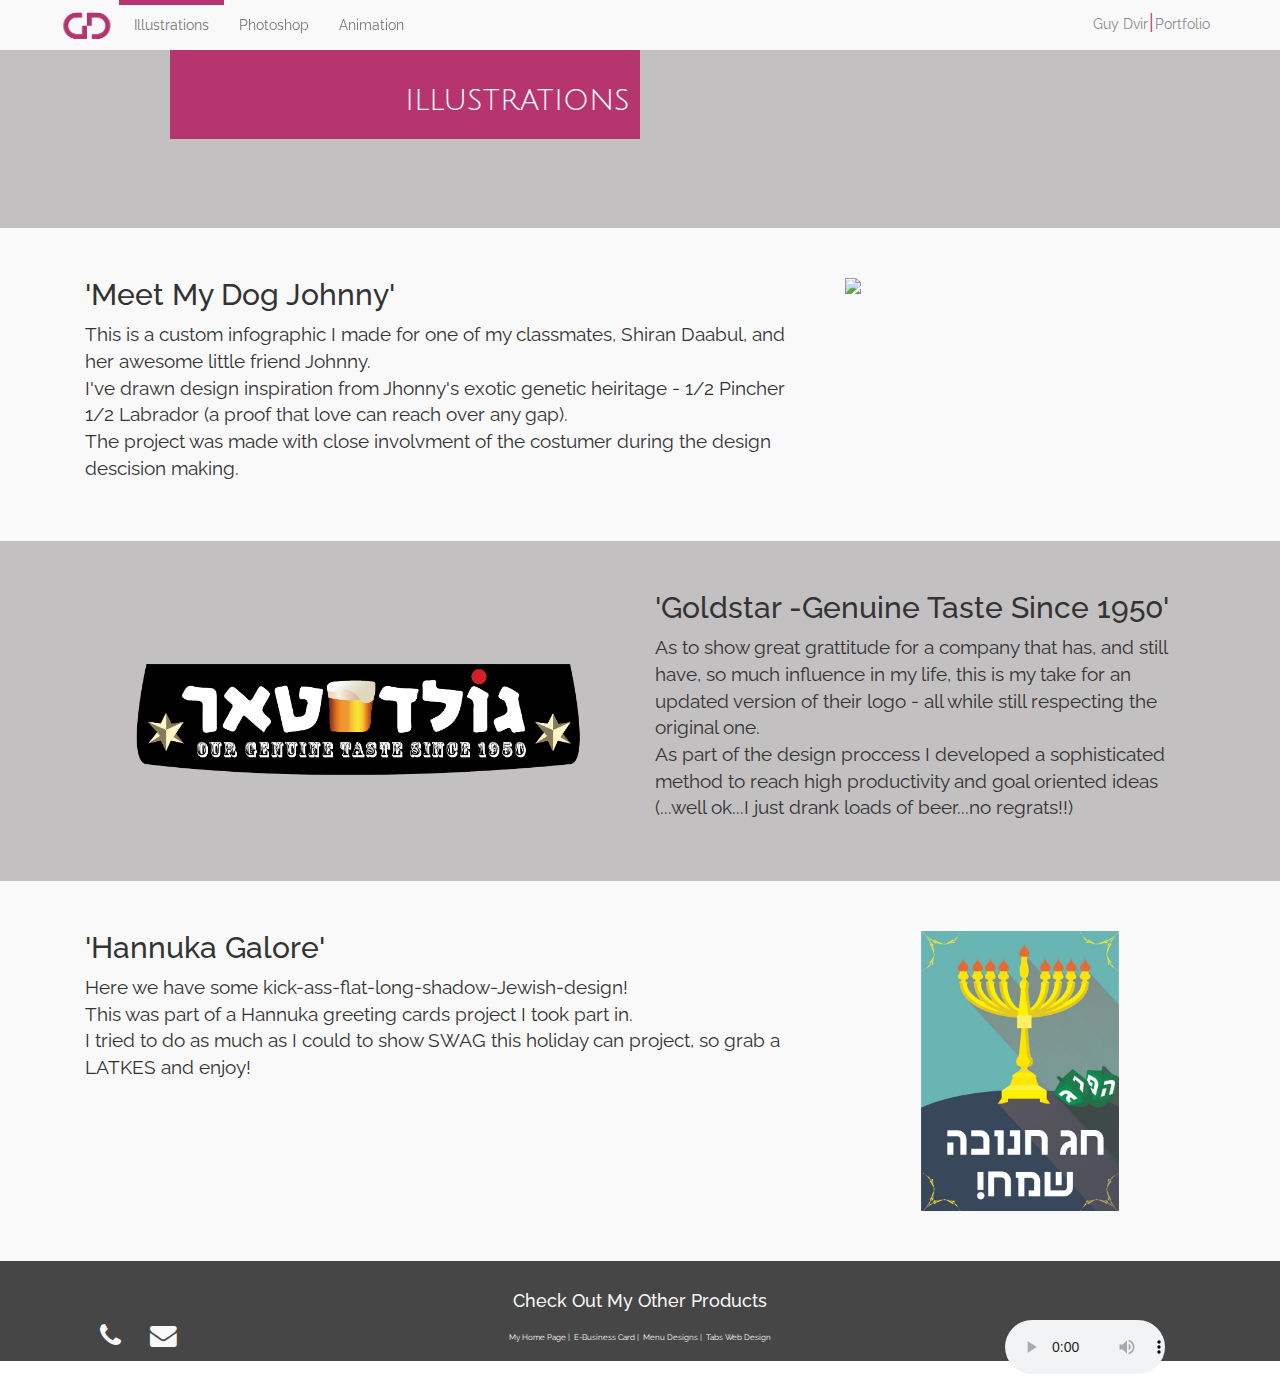
==== illustrations.htm @ f868f7e4 "Changed file name" ====
﻿<!doctype html>
<html lang="en">
<head>
    <meta charset="utf-8">
    <meta http-equiv="X-UA-Compatible" content="IE=edge">
    <meta name="viewport" content="width=device-width, initial-scale=1">
    <title>GD | Illustrations </title>
    <meta name="" content="" />
    <meta name="keywords" content="" />
    <meta name="Guy Dvir" content="" />

    <!-- CSS -->
    <!--Bootstrap 3 css file-->
    <link href="Bootstrap/css/bootstrap.css" rel="stylesheet" />
    <!--Bootstrap non-responsive css file (just add class "non-responsive" to the body tag)-->
    <link href="Bootstrap/css/bootstrap-non-responsive.css" rel="stylesheet" />
    <!--Bootstrap fixes for hebrew (add class='rtl' to the body tag)-->
    <link href="Bootstrap/css/bootstrap-rtl.css" rel="stylesheet" />
    <!--Bootstrap them - for changing the shape and colors of bootstrap objects like buttons-->
    <!--<link href="Bootstrap/css/bootstrap-theme.css" rel="stylesheet" />-->
    <!--The only file you should right your css-->
    <link href="Styles/myStyle.css" rel="stylesheet" />
    <link rel="stylesheet" href="//maxcdn.bootstrapcdn.com/font-awesome/4.3.0/css/font-awesome.min.css">
    <!--Effects-->
    <link rel="stylesheet" href="Effects/animate.css">
    <link rel="stylesheet" href="Effects/hover.css" media="all">

    <!-- Scripts -->
    <!--jQuery library-->
    <script src="jScripts/jquery-1.10.2.min.js"></script>
    <!--Bootstrap library-->
    <script src="Bootstrap/js/bootstrap.min.js"></script>

    <!--Font-->
    <link href='http://fonts.googleapis.com/css?family=Julius+Sans+One|Raleway:600,400' rel='stylesheet' type='text/css'>


</head>

<body>
    <div id="container" class="container-fluid">
        <div id="main_nav" class="row navbar-fixed-top">
            <nav class="navbar navbar-default container non-responsive">
                <div class="navbar-header">
                    <a id="logo" class="navbar-brand" href="Portfolio-Home.htm" title="GD - Home"></a>
                </div>

                <ul class="nav navbar-nav">
                    <li><a href="illustrations.htm" class="active_nav" title="Illustrations projects">Illustrations</a></li>
                    <li><a href="Photoshop.htm" class="hvr-bounce-to-bottom" title="Photoshop projects">Photoshop</a></li>
                    <li><a href="Animation.htm" class="hvr-bounce-to-bottom" title="Animation projects">Animation</a></li>
                </ul>
                <div id="port_info" class="pull-right">
                    <a href="Portfolio-Home.htm" title="Back to Homepage">Guy Dvir<span>|</span>Portfolio</a>
                </div>
            </nav>
        </div>
        <div id="inpage_content">
            <div id="header" class="non-responsive">
                <div class="row">
                    <div class="container non-responsive ">
                        <div id="header1" class="col-xs-6 text-right inpage_header">
                            <section>
                                <h1>illustrations</h1>
                            </section>
                        </div>
                        <div id="header2" class="col-xs-6 header_banneril"></div>
                    </div>
                </div>
                <div class="row">
                    <div class="container non-responsive">
                        <div id="header3" class="col-xs-6 header_banneril"></div>
                        <div id="header4" class="col-xs-6 text-left header_banneril"></div>
                    </div>
                </div>
            </div>
            <div id="main_content">
                <div class="row alt_color">
                    <div class="container non-responsive">
                        <div class="col-xs-8">
                            <section>
                                <h2>'Meet My Dog Johnny'</h2>
                                <p>
                                    This is a custom infographic I made for one of my classmates, Shiran Daabul, and her awesome little friend Johnny.<br />
                                    I've drawn design inspiration from Jhonny's exotic genetic heiritage - 1/2 Pincher 1/2 Labrador (a proof that love can reach over any gap).<br />
                                    The project was made with close involvment of the costumer during the design descision making.<br />
                                </p>
                            </section>
                        </div>
                        <div class="col-xs-4">
                            <a href="Images/Johnny_Final.jpg" target="_blank" title="Click for a larger picture">
                                <img src="Images/Johnny_Final.jpg">
                            </a>
                        </div>
                    </div>
                </div>
                <div class="row">
                    <div class="container non-responsive">
                        <div class="col-xs-6">
                            <a href="Images/myLogo_GuyDvir.png" target="_blank" title="Click for a larger picture">
                                <img src="Images/myLogo_GuyDvir.png" style=" margin-top: 60px;">
                            </a>
                        </div>
                        <div class="col-xs-6">
                            <section>
                                <h2>'Goldstar -Genuine Taste Since 1950'</h2>
                                <p>
                                    As to show great grattitude for a company that has, and still have, so much influence in my life, this is my take for an updated version of their logo - all while still respecting the original one.<br />
                                    As part of the design proccess I developed a sophisticated method to reach high productivity and goal oriented ideas<br />
                                    (...well ok...I just drank loads of beer...no regrats!!)
                                </p>
                            </section>
                        </div>
                    </div>
                </div>
                <div class="row alt_color">
                    <div class="container non-responsive">
                        <div class="col-xs-8">
                            <section>
                                <h2>'Hannuka Galore'</h2>
                                <p>
                                    Here we have some kick-ass-flat-long-shadow-Jewish-design!<br />
                                    This was part of a Hannuka greeting cards project I took part in.<br />
                                    I tried to do as much as I could to show SWAG this holiday can project, so grab a LATKES and enjoy!

                                </p>
                            </section>
                        </div>
                        <div class="col-xs-4">
                            <a href="Images/HannukaGreeting2_GuyDvir.jpg" target="_blank" title="Click for a larger picture">
                                <img src="Images/HannukaGreeting2_GuyDvir.jpg">
                            </a>
                        </div>
                    </div>
                </div>
            </div>
        </div>
        <footer class="row">
            <div class="container non-responsive">
                <div class="col-xs-4">
                    <a href="#" id="phone" class="fa fa-phone"></a>
                    <div id="phone_pop" class="pop">
                        <p>
                            Call me at:<br />+972 54 211 2996
                        </p>
                        <div id="p_arr"></div>
                    </div>
                    <a title="click to contact me now" href="contact.htm" id="mail" class="fa fa-envelope"></a>
                    <div id="mail_pop" class="pop">
                        <p>
                            Click to <br />contact me now!
                        </p>
                        <div id="m_arr"></div>
                    </div>
                </div>
                <div class="col-xs-4 text-center">
                    <div class="non-responsive">
                        <div class="row">
                            <section>
                                <h4>Check Out My Other Products</h4>
                            </section>
                        </div>
                        <div id="other_links" class="row">
                            <ul>
                                <li><a title="My Home Page" href="http://guy-dvir.pancakeapps.com/GuyDvir_A02/index.htm" target="_blank">My Home Page</a></li>
                                <li><a title="My E-Business Card" href="http://guy-dvir.pancakeapps.com/A03/index.htm" target="_blank">E-Business Card</a></li>
                                <li><a title="Menu Designs" href="http://guy-dvir.pancakeapps.com/A04/menu.htm" target="_blank">Menu Designs</a></li>
                                <li><a title="Tabs Web Design" href="http://guy-dvir.pancakeapps.com/tabs/engineer/engineer_about.htm" target="_blank">Tabs Web Design</a></li>
                            </ul>
                        </div>
                    </div>
                </div>
                <div class="col-xs-4">
                    <audio controls="controls">
                        <source src="Eatliz_Miserable.mp3" type="audio/mpeg" />
                        Your browser does not support this type of media
                    </audio>
                </div>
            </div>
        </footer>
    </div>
</body>

</html>
---- Styles/myStyle.css ----
﻿body * {
    font-family: 'Raleway', sans-serif;
    text-decoration: none;
}

/****************MAIN NAVIGATION BAR********************/


#main_nav {
    background-color: #f9f9f9;
    z-index: 10;
}

    #main_nav nav {
        background-color: #f9f9f9;
        margin-bottom: 0px;
        border: 0px;
        font-family: 'Open Sans';
    }

        #main_nav nav ul li a:not(.active_nav):hover {
            color: white;
        }

        #main_nav nav ul li a.active_nav {
            border-top: 5px solid #B6356F;
            padding-top: 10px;
            background-color: transparent;
        }

#logo {
    background-image: url(../Images/GD-01.png);
    background-repeat: no-repeat;
    background-size: 207px;
    background-position: -79px -80px;
    width: 64px;
}

#portfolio {
    display: block;
    margin-top: 15px;
    padding-left: 5px;
    font-size: 12pt;
    border-left: 2px solid #B6356F;
    color: #B6356F;
    font-family: 'Julius Sans One', sans-serif !important;
    font-weight: 600;
}

    #portfolio:hover {
        text-decoration: none;
    }

#port_info a {
    padding-top: 8px;
    display: block;
    color: #898989;
    transition: all 0.5s, linear;
    -webkit-transition: all 0.5s, linear;
    -o-transition: all 0.5s, linear;
    -moz-transition: all 0.5s, linear;
}

    #port_info a:hover {
        text-decoration: none;
        color: #B6356F;
    }

    #port_info a span {
        font-size: 15pt;
        color: #B6356F;
        display: inline-block;
        margin: 0 1px;
    }

/****************HOME PAGE DESIGN********************/

#banner {
    min-height: 500px;
    width: 100%;
    position: fixed;
    background-color: black;
    background-image: url(../Images/banner.jpg);
    background-position: center;
    background-repeat: no-repeat;
    background-size: cover;
}

#dwn_indecator {
    display: block;
    position: absolute;
    left: 48.5%;
    top: 200px;
    width: 30px;
    height: 30px;
    border-bottom: 10px solid rgb(194, 192, 192);
    border-left: 10px solid rgb(194, 192, 192);
    transform: rotateZ(315deg);
}

#hpage_content {
    top: 420px;
    margin: 0;
    position: relative;
}

    #hpage_content > div.row {
        background-color: #c2c0c0;
    }


#GuyDvir {
    position: absolute;
    margin: -141px 0px 0px 164px;
    padding: 0px;
    background-color: transparent;
    height: 140px;
    background-image: url(../Images/GD-01.png);
    background-repeat: no-repeat;
    background-size: 413px;
    background-position: 0px 5px;
    width: 405px;
}

    #GuyDvir p {
        color: #B6356F;
        font-family: "Julius Sans One",sans-serif;
        margin: 26px 0px 0px 212px;
        font-size: 24pt;
    }

div.tag_line {
    padding: 12px 10px;
    background-color: #B6356F;
}

    div.tag_line h1 {
        color: white;
        font-size: 24pt;
        font-family: 'Julius Sans One', sans-serif !important;
    }

div.row#overviewText:before {
    position: absolute;
    margin-top: -124px;
    height: 85px;
    width: 114px;
    background-image: url(../Images/GD-01.png);
    background-repeat: no-repeat;
    background-size: 413px;
    background-position: 0px -209px;
    transform: rotateX(180deg);
}

div.row#overviewText {
    padding: 120.5px 0px;
    line-height: 40px;
    background-color: #f9f9f9;
    text-align: center;
    font-size: 16pt;
}

#hpage_btns {
    padding: 0px 15px;
}

    #hpage_btns:before {
        position: absolute;
        bottom: 97px;
        right: -15px;
        height: 85px;
        width: 114px;
        background-image: url(../Images/GD-01.png);
        background-repeat: no-repeat;
        background-size: 413px;
        background-position: 0px -209px;
        transform: rotateY(180deg);
        z-index: 10;
    }

    #hpage_btns div {
        margin-bottom: 5px;
    }

        #hpage_btns div section h3 a {
            padding: 80px 70px 100px 70px;
            font-size: 16pt;
            color: black;
            transition: all 0.5s, linear;
            -webkit-transition: all 0.5s, linear;
            -o-transition: all 0.5s, linear;
            -moz-transition: all 0.5s, linear;
        }

            #hpage_btns div section h3 a:hover {
                text-decoration: none;
                border-color: #B6356F;
                color: white;
                background-color: #464646;
            }

/****************Footer********************/

footer.row {
    height: 100px;
    background-color: #464646;
    padding: 20px;
    color: #f9f9f9;
}

    footer.row a {
        text-decoration: none;
        padding: 10px;
        color: #f9f9f9;
        margin: 32px 0px 0px 5px;
        font-size: 20pt;
        transition: all 0.5s, linear;
        -webkit-transition: all 0.5s, linear;
        -o-transition: all 0.5s, linear;
        -moz-transition: all 0.5s, linear;
    }

        footer.row a:hover {
            background-color: #f9f9f9;
            color: #464646;
            text-decoration: none;
        }


#phone:hover ~ #phone_pop {
    opacity: 1;
}

#mail:hover ~ #mail_pop {
    opacity: 1;
}

#phone_pop, #mail_pop {
    opacity: 0;
    transition: all 0.5s, linear;
    -webkit-transition: all 0.5s, linear;
    -o-transition: all 0.5s, linear;
    -moz-transition: all 0.5s, linear;
}

.pop {
    display: block;
    margin-top: -120px;
    text-align: center;
    position: absolute;
    width: auto;
    height: auto;
    background-color: #F9F9F9;
    color: black;
    padding: 4px 4px;
    border-radius: 5px;
    box-shadow: 5px 5px 2px rgba(0,0,0,0.3);
}

#phone_pop #p_arr {
    display: block;
    margin-top: -4px;
    margin-left: 14px;
    position: absolute;
    width: 15px;
    height: 15px;
    transform: rotateZ(45deg);
    background-color: #F9F9F9;
    box-shadow: 5px 5px 2px rgba(0,0,0,0.3);
}

#mail_pop #m_arr {
    display: block;
    margin-top: -4px;
    margin-left: 66px;
    position: absolute;
    width: 15px;
    height: 15px;
    transform: rotateZ(45deg);
    background-color: #F9F9F9;
    box-shadow: 5px 5px 2px rgba(0,0,0,0.3);
}

#other_links ul {
    list-style: none;
    padding: 0px;
    margin: 4px 0px;
}

    #other_links ul li {
        display: inline-block;
    }

        #other_links ul li a {
            font-size: 6pt;
            padding: 0px;
            margin: 0PX;
        }

        #other_links ul li:not(:last-of-type) :after {
            content: " | ";
        }

audio {
    width: 160px;
    margin-left: 160px;
    margin-top: 39px;
}


/*******************************************************/
/*******************************************************/
/*******************************************************/
/**********************Inner pages**********************/
/*******************************************************/
/*******************************************************/
/*******************************************************/


#inpage_content {
    margin-top: 50px;
}

    #inpage_content div.row {
        background-color: #c2c0c0;
    }


div.inpage_header {
    padding: 12px 10px;
    background-color: #B6356F;
}

    div.inpage_header h1 {
        color: white;
        font-size: 24pt;
        font-family: 'Julius Sans One', sans-serif !important;
    }

div#main_content h2 {
    margin-top: 0px;
}

/****inner pages banners****/

.header_banneril {
    min-height: 89px;
    background-image: url(../Images/illustrations_Header.png);
    background-repeat: no-repeat;
    background-size: 1032px;
}

.header_bannerani {
    min-height: 89px;
    background-image: url(../Images/Animation_Header.png);
    background-repeat: no-repeat;
    background-size: 1032px;
}

.header_bannerpho {
    min-height: 89px;
    background-image: url(../Images/Photoshop_Header.png);
    background-repeat: no-repeat;
    background-size: 1032px;
}

#header2 {
    background-position: -555px 0px;
}

#header3 {
    background-position: -34px -99px;
}

#header4 {
    background-position: -560px -99px;
}

#textArea {
    max-width: 351px;
    height: 142px;
}

#submitRow {
    border: 0;
    margin: 0;
    margin-right:57px;
}

#submit_btn {
    background-color: #C2C0C0;
    border: none;
    transition: all 0.5s, linear;
    -o-transition: all 0.5s, linear;
    -webkit-transition: all 0.5s, linear;
    -moz-transition: all 0.5s, linear;
}

    #submit_btn:hover {
        background-color: #B6356F;
    }

#contact_infos p {
    font-size: 8pt;
}

#contact_infos h2 {
    font-size: 10pt;
    font-weight: bold;
}

#contact_infos section {
    padding-top: 12px;
    line-height: 20px;
    border-bottom: 1px groove;
}

#feedback{
    padding:2px;
    margin:0;
}

/*********/

#main_content > div {
    padding: 50px 0px;
    font-size: 14pt;
}

.alt_color {
    background-color: #f9f9f9 !important;
}

img {
    display: block;
    max-height: 280px;
    max-width: 500px;
    margin: 0 auto;
}
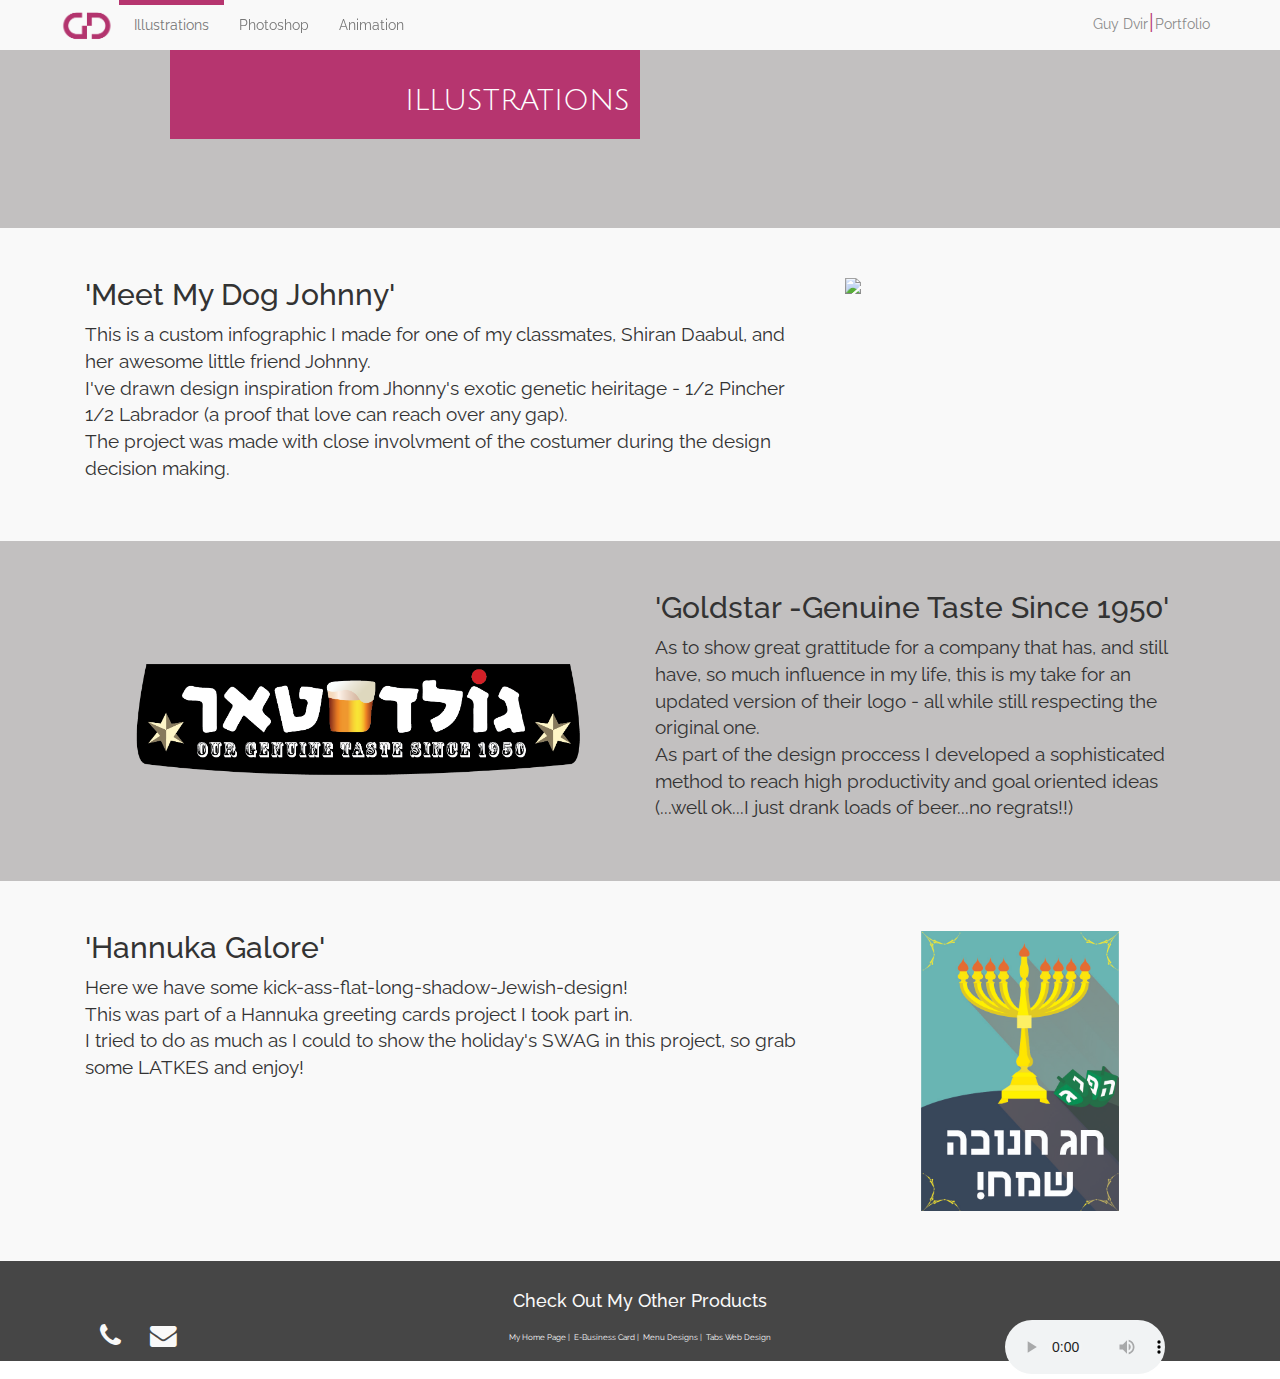
==== commit ef34f5ae: "Corrected Mispelling" ====
--- a/illustrations.htm
+++ b/illustrations.htm
@@ -83,7 +83,7 @@
                                 <p>
                                     This is a custom infographic I made for one of my classmates, Shiran Daabul, and her awesome little friend Johnny.<br />
                                     I've drawn design inspiration from Jhonny's exotic genetic heiritage - 1/2 Pincher 1/2 Labrador (a proof that love can reach over any gap).<br />
-                                    The project was made with close involvment of the costumer during the design descision making.<br />
+                                    The project was made with close involvment of the costumer during the design decision making.<br />
                                 </p>
                             </section>
                         </div>
@@ -121,7 +121,7 @@
                                 <p>
                                     Here we have some kick-ass-flat-long-shadow-Jewish-design!<br />
                                     This was part of a Hannuka greeting cards project I took part in.<br />
-                                    I tried to do as much as I could to show SWAG this holiday can project, so grab a LATKES and enjoy!
+                                    I tried to do as much as I could to show the holiday's SWAG in this project, so grab some LATKES and enjoy!
 
                                 </p>
                             </section>
